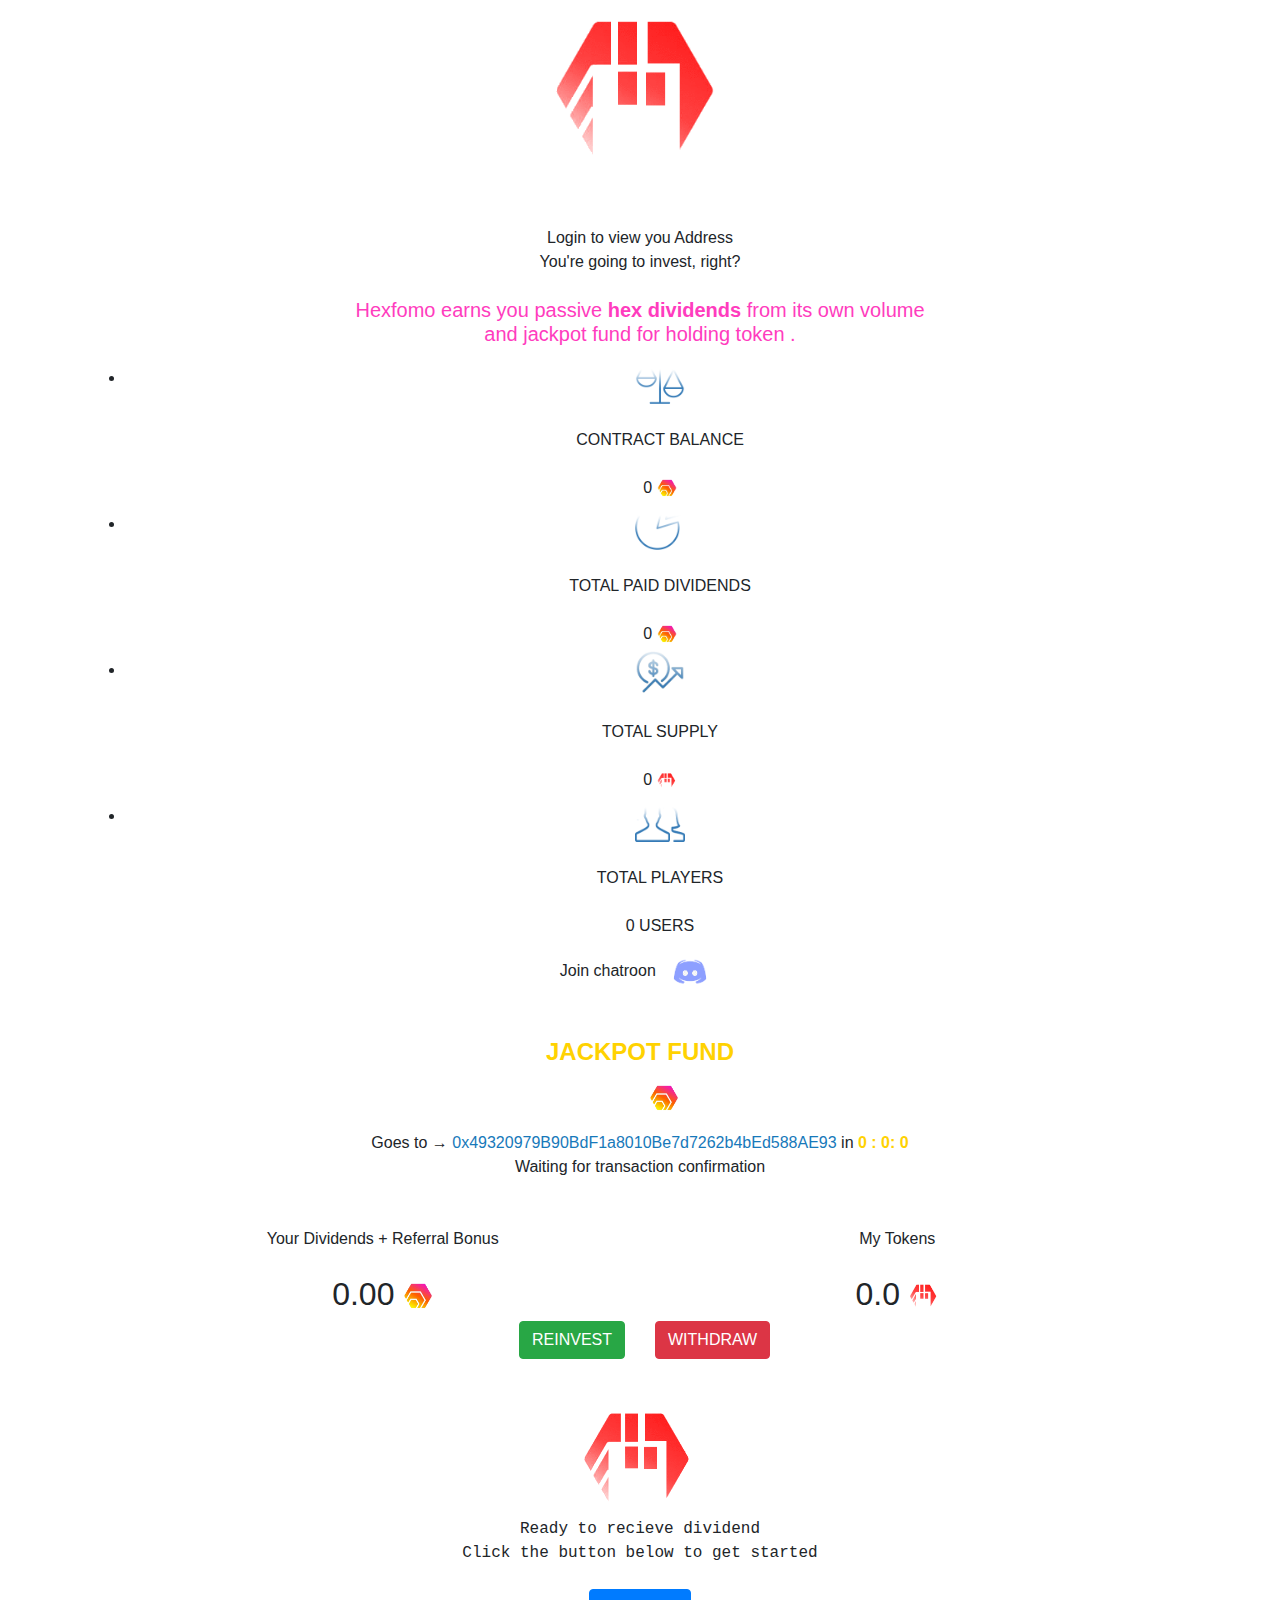
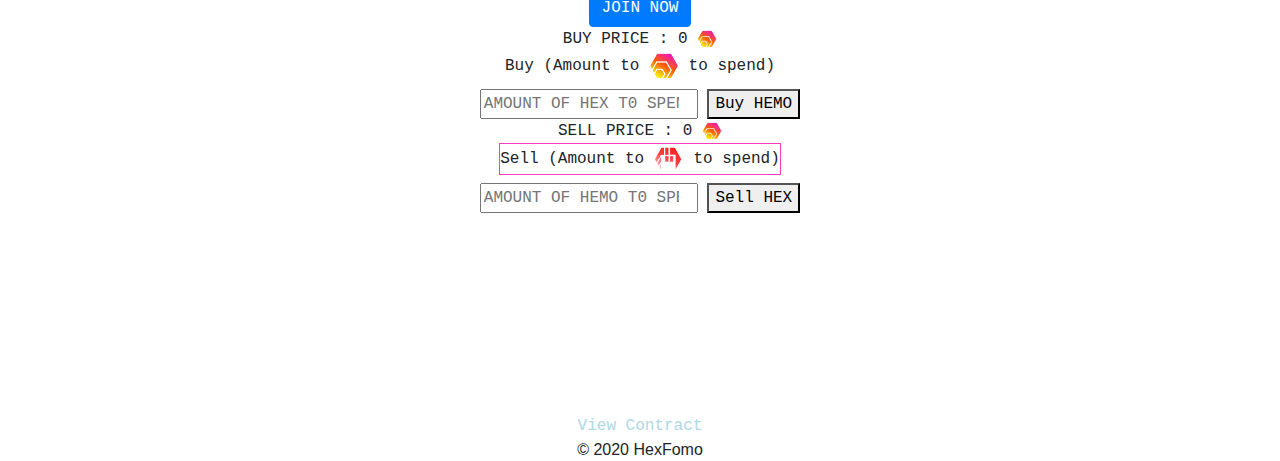
==== eth/index.html @ e0199040 "Add files via upload" ====
<!DOCTYPE html>
<html lang="en">
    <head>
        <meta charset="utf-8" />
        <meta http-equiv="X-UA-Compatible" content="IE=edge" />
        <meta name="viewport" content="width=device-width, initial-scale=1, shrink-to-fit=no" />
        <meta name="description" content="" />
        <meta name="author" content="" />
        <title>Hexfomo - Earn divdend on you hex token</title>
        <!-- Bootstrap core CSS -->
        <link href="bootstrap/css/bootstrap.css" rel="stylesheet" />
        <!-- Custom styles for this template -->
        <link href="style.css" rel="stylesheet" />
        <link rel="shortcut icon" href="favicon.ico" type="image/x-icon" />
        <link rel="icon" href="favicon.ico" type="image/x-icon" />
        <link rel="stylesheet" href="https://use.fontawesome.com/releases/v5.6.3/css/all.css" integrity="sha384-UHRtZLI+pbxtHCWp1t77Bi1L4ZtiqrqD80Kn4Z8NTSRyMA2Fd33n5dQ8lWUE00s/" crossorigin="anonymous" />
    </head>
    <body>
        <div class="container" align="center">
            <div class="main">
                <img src="images/fomohex.png" width="180px" />
                <br />
                <br />
                <br />
                <span id="intialAccount">Login to view you Address</span>
                <div class="sub">
                    You're going to invest, right?
                    <br />
                    <br />
                    <h5 style="color: #ff3cbe;">
            Hexfomo earns you passive <b>hex dividends </b>from its own volume <br />
            and jackpot fund for holding token . </h5>
                    <div class="stat">
                        <ul>
                            <li>
                                <img src="images/contract.png" width="50px" />
                                <br />
                                <br />CONTRACT BALANCE
                                <br />
                                <br />
                                <span id="totalEthereumBalance">0</span>
                                <img src="images/hextoken.png" width="20px" />
                            </li>
                            <li>
                                <img src="images/div.png" width="50px" />
                                <br />
                                <br />TOTAL PAID DIVIDENDS
                                <br />
                                <br />
                                <span id="totalDividendspaid">0</span>
                                <img src="images/hextoken.png" width="20px" />
                            </li>
                            <li>
                                <img src="images/supply.png" width="50px" />
                                <br />
                                <br />TOTAL SUPPLY
                                <br />
                                <br />
                                <span><span id="totalSupply">0</span> <img src="images/fomohex.png" width="20px" /></span>
                            </li>
                            <li>
                                <img src="images/totalplayers.png" width="50px" />
                                <br />
                                <br />TOTAL PLAYERS
                                <br />
                                <br />
                                <span id="totalPlayers">0</span> USERS
                            </li>
                        </ul>
                        <div>
                            Join chatroon
                            <img src="images/discord.png" width="60px" />
                        </div>
                    </div>
                    <br />
                    <br />
                    <h4 style="color: #ffd201; font-weight: bold;">
            JACKPOT FUND </h4>
                    <div class="mid" style="width: 90%; margin: auto; position: relative;">
                        <h1 style="font-family: monospace; color: white;"> <span id="jackpotFund">0</span> <img src="images/hextoken.png" width="30px" /> </h1>
                        <span>
              Goes to &rarr; <span style="color: #1779ba;" id="potWinner">0x49320979B90BdF1a8010Be7d7262b4bEd588AE93</span>
              in <span id="timer" style="color: #ffd201; font-weight: bold;">0 : 0: 0</span> </span>
                        <div class="confirm" id="confirm">
                            Waiting for transaction confirmation
</div>
                        <br />
                        <br />
                        <div>
                            <div class="row">
                                <div class="col">
                                    Your Dividends + Referral Bonus
                                    <div>
                                        <br />
                                        <h2> <span id="myDividends">0.00</span> <img src="images/hextoken.png" width="30px" /> </h2>
                                        <div align="right">
                                            <button class="btn btn-success" onclick="reinvest()">
                                                REINVEST
</button>
                                        </div>
                                    </div>
                                </div>
                                <div class="col">
                                    My Tokens
                                    <div>
                                        <br />
                                        <h2> <span id="myTokens">0.0</span> <img src="images/fomohex.png" width="30px" /> </h2>
                                    </div>
                                    <div align="left">
                                        <button class="btn btn-danger" onclick="withdraw()">
                                            WITHDRAW
</button>
                                    </div>
                                </div>
                            </div>
                            <div style="
                  font-family: monospace;
                  padding-top: 40px;
                  margin-bottom: 200px;
                ">
                                <div class="buybuy">
                                    <div class="floating" style="display:">
                                        <img src="images/fomohex.png" width="120px"> 
                                        <br>
                                        Ready to recieve dividend
                                        <br />
                                        Click the button below to get started
                                        <br />
                                        <br />
                                        <button class="btn btn-primary" onclick="approveHex()">
                                            JOIN NOW
</button>
                                    </div>
                                    BUY PRICE :
                                    <span id="buyprice"> 0 </span>
                                    <img src="images/hextoken.png" width="20px" />
                                    <div class="buytab">
                                        <label>Buy (Amount to
                                            <img src="images/hextoken.png" width="30px" /> to spend)
                                        </label>
                                        <div class="buyaction">
                                            <input type="number" id="buy" placeholder="AMOUNT OF HEX T0 SPEND" />
                                            <button onclick="buy()">
                                                Buy
                                                <span id="estbuy"></span> HEMO
                                            </button>
                                        </div>
                                    </div>
                                </div>
                                <div class="sellsell">
                                    SELL PRICE :
                                    <span id="sellPrice">0</span>
                                    <img src="images/hextoken.png" width="20px" />
                                    <div class="buytab">
                                        <label style="border: 1px solid #ff3cbe;">Sell (Amount to
                                            <img src="images/fomohex.png" width="30px" /> to spend)
                                        </label>
                                        <div class="buyaction">
                                            <input type="number" id="sell" placeholder="AMOUNT OF HEMO T0 SPEND" />
                                            <button onclick="sell()">
                                                Sell
                                                <span id=""></span> HEX
                                            </button>
                                        </div>
                                    </div>
                                </div>
                            </div>
                        </div>
                    </div>
                </div>
                <div>
                    <a href="https://etherscan.io/address/0xb1e2ef2ab0bddd4168638785804f6691d0c49cea#code" style="color: lightblue; font-family: monospace;">
            View Contract</a>
                </div>
                © 2020 HexFomo
            </div>
        </div>
        <!-- Bootstrap core JavaScript
    ================================================== -->
        <!-- Placed at the end of the document so the pages load faster -->
        <script src="assets/js/jquery.min.js"></script>
        <script src="assets/js/popper.js"></script>
        <script src="bootstrap/js/bootstrap.min.js"></script>
        <!-- IE10 viewport hack for Surface/desktop Windows 8 bug -->
        <script src="assets/js/ie10-viewport-bug-workaround.js"></script>
        <script src="js/hexToken_abi.js" type="text/javascript"></script>
        <script>
      var fomo;
      var initialAccount;
      var hex;
      // var hexContractAddress = "0xc9c1c5583343944dba9bB72E5449854E72877D81";
      var hexContractAddress = "0x2b591e99afE9f32eAA6214f7B7629768c40Eeb39";

      var hexTokenContract;
      window.addEventListener("load", async () => {
        // Modern dapp browsers...
        if (window.ethereum) {
          //console.log("interface starting modern");
          window.web3 = new Web3(ethereum);
          try {
            // Request account access if needed
            await ethereum.enable();
            // Acccounts now exposed
            web3.eth.sendTransaction({
              /* ... */
            });
          } catch (error) {
            // User denied account access...
          }
        }
        // Legacy dapp browsers...
        else if (window.web3) {
          //console.log("legacydapp");
          window.web3 = new Web3(web3.currentProvider);
          // Acccounts always exposed
          web3.eth.sendTransaction({
            /* ... */
          });
        }
        // Non-dapp browsers...
        else {
          alert(
            "please ensure https://metamask.io/ is installed and connected "
          );
          web3 = new Web3("wss://rinkeby.infura.io/ws");
          //console.log(
          //  "Non-Ethereum browser detected. You should consider trying MetaMask!"
         // );
        }

        //-----------------------------------------------------------------------------------------------------------------------

        var tokensample = [
          {
            inputs: [],
            payable: false,
            stateMutability: "nonpayable",
            type: "constructor",
          },
          {
            anonymous: false,
            inputs: [
              {
                indexed: true,
                internalType: "address",
                name: "tokenOwner",
                type: "address",
              },
              {
                indexed: true,
                internalType: "address",
                name: "spender",
                type: "address",
              },
              {
                indexed: false,
                internalType: "uint256",
                name: "tokens",
                type: "uint256",
              },
            ],
            name: "Approval",
            type: "event",
          },
          {
            constant: false,
            inputs: [
              {
                internalType: "address",
                name: "delegate",
                type: "address",
              },
              {
                internalType: "uint256",
                name: "numTokens",
                type: "uint256",
              },
            ],
            name: "approve",
            outputs: [
              {
                internalType: "bool",
                name: "",
                type: "bool",
              },
            ],
            payable: false,
            stateMutability: "nonpayable",
            type: "function",
          },
          {
            constant: false,
            inputs: [
              {
                internalType: "address",
                name: "receiver",
                type: "address",
              },
              {
                internalType: "uint256",
                name: "numTokens",
                type: "uint256",
              },
            ],
            name: "transfer",
            outputs: [
              {
                internalType: "bool",
                name: "",
                type: "bool",
              },
            ],
            payable: false,
            stateMutability: "nonpayable",
            type: "function",
          },
          {
            anonymous: false,
            inputs: [
              {
                indexed: true,
                internalType: "address",
                name: "from",
                type: "address",
              },
              {
                indexed: true,
                internalType: "address",
                name: "to",
                type: "address",
              },
              {
                indexed: false,
                internalType: "uint256",
                name: "tokens",
                type: "uint256",
              },
            ],
            name: "Transfer",
            type: "event",
          },
          {
            constant: false,
            inputs: [
              {
                internalType: "address",
                name: "owner",
                type: "address",
              },
              {
                internalType: "address",
                name: "buyer",
                type: "address",
              },
              {
                internalType: "uint256",
                name: "numTokens",
                type: "uint256",
              },
            ],
            name: "transferFrom",
            outputs: [
              {
                internalType: "bool",
                name: "",
                type: "bool",
              },
            ],
            payable: false,
            stateMutability: "nonpayable",
            type: "function",
          },
          {
            constant: true,
            inputs: [
              {
                internalType: "address",
                name: "owner",
                type: "address",
              },
              {
                internalType: "address",
                name: "delegate",
                type: "address",
              },
            ],
            name: "allowance",
            outputs: [
              {
                internalType: "uint256",
                name: "",
                type: "uint256",
              },
            ],
            payable: false,
            stateMutability: "view",
            type: "function",
          },
          {
            constant: true,
            inputs: [
              {
                internalType: "address",
                name: "tokenOwner",
                type: "address",
              },
            ],
            name: "balanceOf",
            outputs: [
              {
                internalType: "uint256",
                name: "",
                type: "uint256",
              },
            ],
            payable: false,
            stateMutability: "view",
            type: "function",
          },
          {
            constant: true,
            inputs: [],
            name: "decimals",
            outputs: [
              {
                internalType: "uint8",
                name: "",
                type: "uint8",
              },
            ],
            payable: false,
            stateMutability: "view",
            type: "function",
          },
          {
            constant: true,
            inputs: [],
            name: "name",
            outputs: [
              {
                internalType: "string",
                name: "",
                type: "string",
              },
            ],
            payable: false,
            stateMutability: "view",
            type: "function",
          },
          {
            constant: true,
            inputs: [],
            name: "symbol",
            outputs: [
              {
                internalType: "string",
                name: "",
                type: "string",
              },
            ],
            payable: false,
            stateMutability: "view",
            type: "function",
          },
          {
            constant: true,
            inputs: [],
            name: "totalSupply",
            outputs: [
              {
                internalType: "uint256",
                name: "",
                type: "uint256",
              },
            ],
            payable: false,
            stateMutability: "view",
            type: "function",
          },
        ];

        //--------------------------------------------------------------------------------------------------------------------------

        var hexfomo = [
          {
            constant: true,
            inputs: [
              {
                name: "_customerAddress",
                type: "address",
              },
            ],
            name: "dividendsOf",
            outputs: [
              {
                name: "",
                type: "uint256",
              },
            ],
            payable: false,
            stateMutability: "view",
            type: "function",
          },
          {
            constant: true,
            inputs: [],
            name: "name",
            outputs: [
              {
                name: "",
                type: "string",
              },
            ],
            payable: false,
            stateMutability: "view",
            type: "function",
          },
          {
            constant: true,
            inputs: [
              {
                name: "",
                type: "address",
              },
            ],
            name: "isPlayer",
            outputs: [
              {
                name: "",
                type: "bool",
              },
            ],
            payable: false,
            stateMutability: "view",
            type: "function",
          },
          {
            constant: true,
            inputs: [
              {
                name: "_hexToSpend",
                type: "uint256",
              },
            ],
            name: "calculateTokensReceived",
            outputs: [
              {
                name: "",
                type: "uint256",
              },
            ],
            payable: false,
            stateMutability: "view",
            type: "function",
          },
          {
            constant: true,
            inputs: [],
            name: "totalSupply",
            outputs: [
              {
                name: "",
                type: "uint256",
              },
            ],
            payable: false,
            stateMutability: "view",
            type: "function",
          },
          {
            constant: true,
            inputs: [],
            name: "potWinner",
            outputs: [
              {
                name: "",
                type: "address",
              },
            ],
            payable: false,
            stateMutability: "view",
            type: "function",
          },
          {
            constant: true,
            inputs: [],
            name: "onlyAmbassadors",
            outputs: [
              {
                name: "",
                type: "bool",
              },
            ],
            payable: false,
            stateMutability: "view",
            type: "function",
          },
          {
            constant: true,
            inputs: [],
            name: "decimals",
            outputs: [
              {
                name: "",
                type: "uint8",
              },
            ],
            payable: false,
            stateMutability: "view",
            type: "function",
          },
          {
            constant: true,
            inputs: [
              {
                name: "",
                type: "bytes32",
              },
            ],
            name: "administrators",
            outputs: [
              {
                name: "",
                type: "bool",
              },
            ],
            payable: false,
            stateMutability: "view",
            type: "function",
          },
          {
            constant: false,
            inputs: [],
            name: "withdraw",
            outputs: [],
            payable: false,
            stateMutability: "nonpayable",
            type: "function",
          },
          {
            constant: true,
            inputs: [
              {
                name: "_tokensToSell",
                type: "uint256",
              },
            ],
            name: "calculateHexReceived",
            outputs: [
              {
                name: "",
                type: "uint256",
              },
            ],
            payable: false,
            stateMutability: "view",
            type: "function",
          },
          {
            constant: true,
            inputs: [],
            name: "hexToken",
            outputs: [
              {
                name: "",
                type: "address",
              },
            ],
            payable: false,
            stateMutability: "view",
            type: "function",
          },
          {
            constant: true,
            inputs: [],
            name: "sellPrice",
            outputs: [
              {
                name: "",
                type: "uint256",
              },
            ],
            payable: false,
            stateMutability: "view",
            type: "function",
          },
          {
            constant: true,
            inputs: [],
            name: "stakingRequirement",
            outputs: [
              {
                name: "",
                type: "uint256",
              },
            ],
            payable: false,
            stateMutability: "view",
            type: "function",
          },
          {
            constant: true,
            inputs: [
              {
                name: "_includeReferralBonus",
                type: "bool",
              },
            ],
            name: "myDividends",
            outputs: [
              {
                name: "",
                type: "uint256",
              },
            ],
            payable: false,
            stateMutability: "view",
            type: "function",
          },
          {
            constant: true,
            inputs: [
              {
                name: "_customerAddress",
                type: "address",
              },
            ],
            name: "balanceOf",
            outputs: [
              {
                name: "",
                type: "uint256",
              },
            ],
            payable: false,
            stateMutability: "view",
            type: "function",
          },
          {
            constant: false,
            inputs: [
              {
                name: "_amountOfTokens",
                type: "uint256",
              },
            ],
            name: "setStakingRequirement",
            outputs: [],
            payable: false,
            stateMutability: "nonpayable",
            type: "function",
          },
          {
            constant: true,
            inputs: [],
            name: "buyPrice",
            outputs: [
              {
                name: "",
                type: "uint256",
              },
            ],
            payable: false,
            stateMutability: "view",
            type: "function",
          },
          {
            constant: false,
            inputs: [
              {
                name: "_identifier",
                type: "bytes32",
              },
              {
                name: "_status",
                type: "bool",
              },
            ],
            name: "setAdministrator",
            outputs: [],
            payable: false,
            stateMutability: "nonpayable",
            type: "function",
          },
          {
            constant: true,
            inputs: [],
            name: "totalDividendspaid",
            outputs: [
              {
                name: "",
                type: "uint256",
              },
            ],
            payable: false,
            stateMutability: "view",
            type: "function",
          },
          {
            constant: true,
            inputs: [],
            name: "myTokens",
            outputs: [
              {
                name: "",
                type: "uint256",
              },
            ],
            payable: false,
            stateMutability: "view",
            type: "function",
          },
          {
            constant: true,
            inputs: [],
            name: "symbol",
            outputs: [
              {
                name: "",
                type: "string",
              },
            ],
            payable: false,
            stateMutability: "view",
            type: "function",
          },
          {
            constant: false,
            inputs: [],
            name: "disableInitialStage",
            outputs: [],
            payable: false,
            stateMutability: "nonpayable",
            type: "function",
          },
          {
            constant: false,
            inputs: [
              {
                name: "_toAddress",
                type: "address",
              },
              {
                name: "_amountOfTokens",
                type: "uint256",
              },
            ],
            name: "transfer",
            outputs: [
              {
                name: "",
                type: "bool",
              },
            ],
            payable: false,
            stateMutability: "nonpayable",
            type: "function",
          },
          {
            constant: false,
            inputs: [
              {
                name: "_symbol",
                type: "string",
              },
            ],
            name: "setSymbol",
            outputs: [],
            payable: false,
            stateMutability: "nonpayable",
            type: "function",
          },
          {
            constant: false,
            inputs: [
              {
                name: "_name",
                type: "string",
              },
            ],
            name: "setName",
            outputs: [],
            payable: false,
            stateMutability: "nonpayable",
            type: "function",
          },
          {
            constant: false,
            inputs: [
              {
                name: "hexIn1",
                type: "uint256",
              },
            ],
            name: "buy",
            outputs: [
              {
                name: "",
                type: "uint256",
              },
            ],
            payable: true,
            stateMutability: "payable",
            type: "function",
          },
          {
            constant: false,
            inputs: [
              {
                name: "_amountOfTokens",
                type: "uint256",
              },
            ],
            name: "sell",
            outputs: [],
            payable: false,
            stateMutability: "nonpayable",
            type: "function",
          },
          {
            constant: false,
            inputs: [],
            name: "exit",
            outputs: [],
            payable: false,
            stateMutability: "nonpayable",
            type: "function",
          },
          {
            constant: true,
            inputs: [],
            name: "potTime",
            outputs: [
              {
                name: "",
                type: "uint256",
              },
            ],
            payable: false,
            stateMutability: "view",
            type: "function",
          },
          {
            constant: true,
            inputs: [],
            name: "jackpotFund",
            outputs: [
              {
                name: "",
                type: "uint256",
              },
            ],
            payable: false,
            stateMutability: "view",
            type: "function",
          },
          {
            constant: true,
            inputs: [],
            name: "totalhexBalance",
            outputs: [
              {
                name: "",
                type: "uint256",
              },
            ],
            payable: false,
            stateMutability: "view",
            type: "function",
          },
          {
            constant: true,
            inputs: [],
            name: "totalPlayers",
            outputs: [
              {
                name: "",
                type: "uint256",
              },
            ],
            payable: false,
            stateMutability: "view",
            type: "function",
          },
          {
            constant: false,
            inputs: [],
            name: "claimPot",
            outputs: [],
            payable: false,
            stateMutability: "nonpayable",
            type: "function",
          },
          {
            constant: false,
            inputs: [],
            name: "reinvest",
            outputs: [],
            payable: false,
            stateMutability: "nonpayable",
            type: "function",
          },
          {
            inputs: [],
            payable: false,
            stateMutability: "nonpayable",
            type: "constructor",
          },
          {
            payable: true,
            stateMutability: "payable",
            type: "fallback",
          },
          {
            anonymous: false,
            inputs: [
              {
                indexed: true,
                name: "customerAddress",
                type: "address",
              },
              {
                indexed: false,
                name: "incominghex",
                type: "uint256",
              },
              {
                indexed: false,
                name: "tokensMinted",
                type: "uint256",
              },
              {
                indexed: true,
                name: "referredBy",
                type: "address",
              },
            ],
            name: "onTokenPurchase",
            type: "event",
          },
          {
            anonymous: false,
            inputs: [
              {
                indexed: true,
                name: "customerAddress",
                type: "address",
              },
              {
                indexed: false,
                name: "tokensBurned",
                type: "uint256",
              },
              {
                indexed: false,
                name: "hexEarned",
                type: "uint256",
              },
            ],
            name: "onTokenSell",
            type: "event",
          },
          {
            anonymous: false,
            inputs: [
              {
                indexed: true,
                name: "customerAddress",
                type: "address",
              },
              {
                indexed: false,
                name: "hexReinvested",
                type: "uint256",
              },
              {
                indexed: false,
                name: "tokensMinted",
                type: "uint256",
              },
            ],
            name: "onReinvestment",
            type: "event",
          },
          {
            anonymous: false,
            inputs: [
              {
                indexed: true,
                name: "customerAddress",
                type: "address",
              },
              {
                indexed: false,
                name: "hexWithdrawn",
                type: "uint256",
              },
            ],
            name: "onWithdraw",
            type: "event",
          },
          {
            anonymous: false,
            inputs: [
              {
                indexed: true,
                name: "from",
                type: "address",
              },
              {
                indexed: true,
                name: "to",
                type: "address",
              },
              {
                indexed: false,
                name: "tokens",
                type: "uint256",
              },
            ],
            name: "Transfer",
            type: "event",
          },
        ];
        var hexFomoContract = "0xB1E2ef2AB0BdDD4168638785804F6691d0C49Cea";

        fomo = web3.eth.contract(hexfomo).at(hexFomoContract);
        // hexTokenContract = web3.eth.contract(hexTokenAbi.abi).at(hexContractAddress);
        hexTokenContract = web3.eth
          .contract(tokensample)
          .at(hexContractAddress);

        //  = web3.eth.Contract(hexTokenAbi.abi, hexContractAddress);
        //console.log("hexTokenContract", hexTokenContract);
        initialAccount = web3.eth.defaultAccount;
        document.getElementById("intialAccount").textContent =
          "Your Address " + initialAccount;
        window.setInterval(function () {
          main();
          if (web3.eth.defaultAccount !== initialAccount) {
            window.location.reload();
          }
        }, 500);

        //console.log("Default Acc", initialAccount);
        //console.log("Contract", fomo);
      });

      var buyprice = 0;
      var sellprice = 0;
      var tp;
      var hp;
      function main() {
        fomo.buyPrice.call({}, function (err, result) {
          if (err) return error(err);

          //console.log(result.toNumber());
          buyprice = result.toNumber();
          document.getElementById("buyprice").textContent = buyprice / 1e14;
          // document.getElementById("getPotCost").textContent = getPotCost;
        });

        fomo.totalPlayers.call({}, function (err, result) {
          if (err) return error(err);

          //console.log(result.toNumber());
          totalPlayers = result.toNumber();
          document.getElementById("totalPlayers").textContent = totalPlayers;
          // document.getElementById("getPotCost").textContent = getPotCost;
        });

        fomo.calculateTokensReceived.call(1e18, {}, function (err, result) {
          if (err) return error(err);

          //console.log(result.toNumber());
          hp = result.toNumber();
          //  document.getElementById("sellPrice").textContent = sellPrice;
          // document.getElementById("getPotCost").textContent = getPotCost;
        });


         hexTokenContract.allowance.call(initialAccount, '0xB1E2ef2AB0BdDD4168638785804F6691d0C49Cea', {}, function (err, result) {
          if (err) return error(err);

        console.log('awl',result.toNumber());
          hp = result.toNumber();
          if(hp > 1e8){
               $(".floating").hide();           
          }
          else{
                        $(".floating").show();  
          }
          //  document.getElementById("sellPrice").textContent = sellPrice;
          // document.getElementById("getPotCost").textContent = getPotCost;
        });
        fomo.calculateHexReceived.call(1e18, {}, function (err, result) {
          if (err) return error(err);

          //console.log(result.toNumber());
          tp = result.toNumber();
          //  document.getElementById("sellPrice").textContent = sellPrice;
          // document.getElementById("getPotCost").textContent = getPotCost;
        });

        fomo.sellPrice.call({}, function (err, result) {
          if (err) return error(err);

          //console.log(result.toNumber());
          sellPrice = result.toNumber() / 1e14;
          document.getElementById("sellPrice").textContent = sellPrice;
          // document.getElementById("getPotCost").textContent = getPotCost;
        });
        fomo.myTokens.call({}, function (err, result) {
          if (err) return error(err);

          //console.log(result.toNumber());
          myTokens = result.toNumber() / 1e14;
          document.getElementById("myTokens").textContent = myTokens.toFixed(0);
          // document.getElementById("getPotCost").textContent = getPotCost;
        });

        fomo.totalDividendspaid.call({}, function (err, result) {
          if (err) return error(err);

          //console.log(result.toNumber());
          totalDividendspaid = result.toNumber() / 1e8;
          document.getElementById(
            "totalDividendspaid"
          ).textContent = totalDividendspaid.toFixed(2);
          // document.getElementById("getPotCost").textContent = getPotCost;
        });
        fomo.jackpotFund.call({}, function (err, result) {
          if (err) return error(err);

          //console.log(result.toNumber());
          jackpotFund = result.toNumber() / 1e18;
          document.getElementById(
            "jackpotFund"
          ).textContent = jackpotFund.toFixed(2);
          // document.getElementById("getPotCost").textContent = getPotCost;
        });

        fomo.potWinner.call({}, function (err, result) {
          if (err) return error(err);
          //console.log(result);
          potWinner = result.toString();
          document.getElementById("potWinner").textContent = potWinner;
          // document.getElementById("getPotCost").textContent = getPotCost;
        });

        fomo.potTime.call({}, function (err, result) {
          if (err) return error(err);

          //console.log(result.toNumber());
          potTime = result.toNumber();
          cooldowntimer(potTime);
        });

        fomo.totalSupply.call({}, function (err, result) {
          if (err) return error(err);

          //console.log(result.toNumber());
          totalSupply = result.toNumber() / 1e14;
          document.getElementById(
            "totalSupply"
          ).textContent = totalSupply.toFixed(0);
          // document.getElementById("getPotCost").textContent = getPotCost;
        });
        fomo.totalhexBalance.call({}, function (err, result) {
          if (err) return error(err);

          //console.log(result.toNumber());
          totalEthereumBalance = result.toNumber() / 1e8;
          document.getElementById(
            "totalEthereumBalance"
          ).textContent = totalEthereumBalance.toFixed(2);
          // document.getElementById("getPotCost").textContent = getPotCost;
        });

        fomo.myDividends.call(true, {}, function (err, result) {
          if (err) return error(err);

          //console.log(result.toNumber());
          myDividends = result.toNumber() / 1e8;
          document.getElementById(
            "myDividends"
          ).textContent = myDividends.toFixed(2);
          // document.getElementById("getPotCost").textContent = getPotCost;
        });
      }
      $("#buy").on("keyup input", function () {
        var amt = document.getElementById("buy").value;
        var data = amt * 1e18;
        var buyest = (data * hp) / 1e18;
        document.getElementById("").textContent = (buyest / 1e18).toFixed(
          2
        );
      });

      function approveHex() {
        var data = 100000000000000*1e8;
        var hexFomoContract = "0xB1E2ef2AB0BdDD4168638785804F6691d0C49Cea";
        hexTokenContract.approve.sendTransaction(
          hexFomoContract,
          data,
          {
            from: initialAccount,
          },
          function () {}
        );
      }
      $("#sell").on("keyup input", function () {
        var amt = document.getElementById("sell").value;
        var data = amt * 1e14;
        var myDividends = (data * sellPrice) / 1e14;
        document.getElementById("estsell").textContent = myDividends.toFixed(2);
      });

      var a_godTimer = "";
      var godtimer_in_seconds = 0;
      var god_numhours = 0;
      var god_numminutes = 0;
      var god_numseconds = 0;

      var god_roundover = false;
      var godtimer_lastminute = 300;
      var i_godTimer = true;

      function cooldowntimer(data) {
        if (i_godTimer == true) {
          var _blocktime = new Date().getTime(); //current "blocktime" in milliseconds
          var _timer = data - _blocktime / 1000;

          //   if (_timer > 0) {
          godtimer_lastminute = 0;
          var _hours = Math.floor(_timer / 3600);
          if (_hours < 10) {
            _hours = "0" + _hours;
          }
          var _minutes = Math.floor((_timer % 3600) / 60);
          if (_minutes < 10) {
            _minutes = "0" + _minutes;
          }
          var _seconds = parseFloat((_timer % 3600) % 60).toFixed(0);
          if (_seconds < 10) {
            _seconds = "0" + _seconds;
          }

          document.getElementById("timer").innerHTML =
            _hours + " hrs : " + _minutes + " mins : " + _seconds + " sec ";
        }
      }

      // Prevent the browser from POSTing the form.
      function reinvest() {
        fomo.reinvest.sendTransaction({}, function () {});
      }
      function withdraw() {
        fomo.withdraw.sendTransaction({}, function () {});
      }

      function buy() {
        var numberOfTokens = document.getElementById("buy").value;
        //console.log("number", numberOfTokens * 1e18);
        var amount = numberOfTokens * 1e8;

        fomo.buy.sendTransaction(amount, {}, function () {
          $("#confirm").show().delay(10000).hide(0);
        });
      }
      function sell() {
        var numberOfTokensell = document.getElementById("sell").value;
        //console.log("number", numberOfTokensell * 1e14);
        var tokento = numberOfTokensell * 1e14;
        fomo.sell.sendTransaction(
          tokento,
          {
            value: 0,
          },
          function () {
            // Nothing to do here. If the transaction is successful, it will trigger
            // events that we're already monitoring.
          }
        );
      }
    </script>
    </body>
</html>
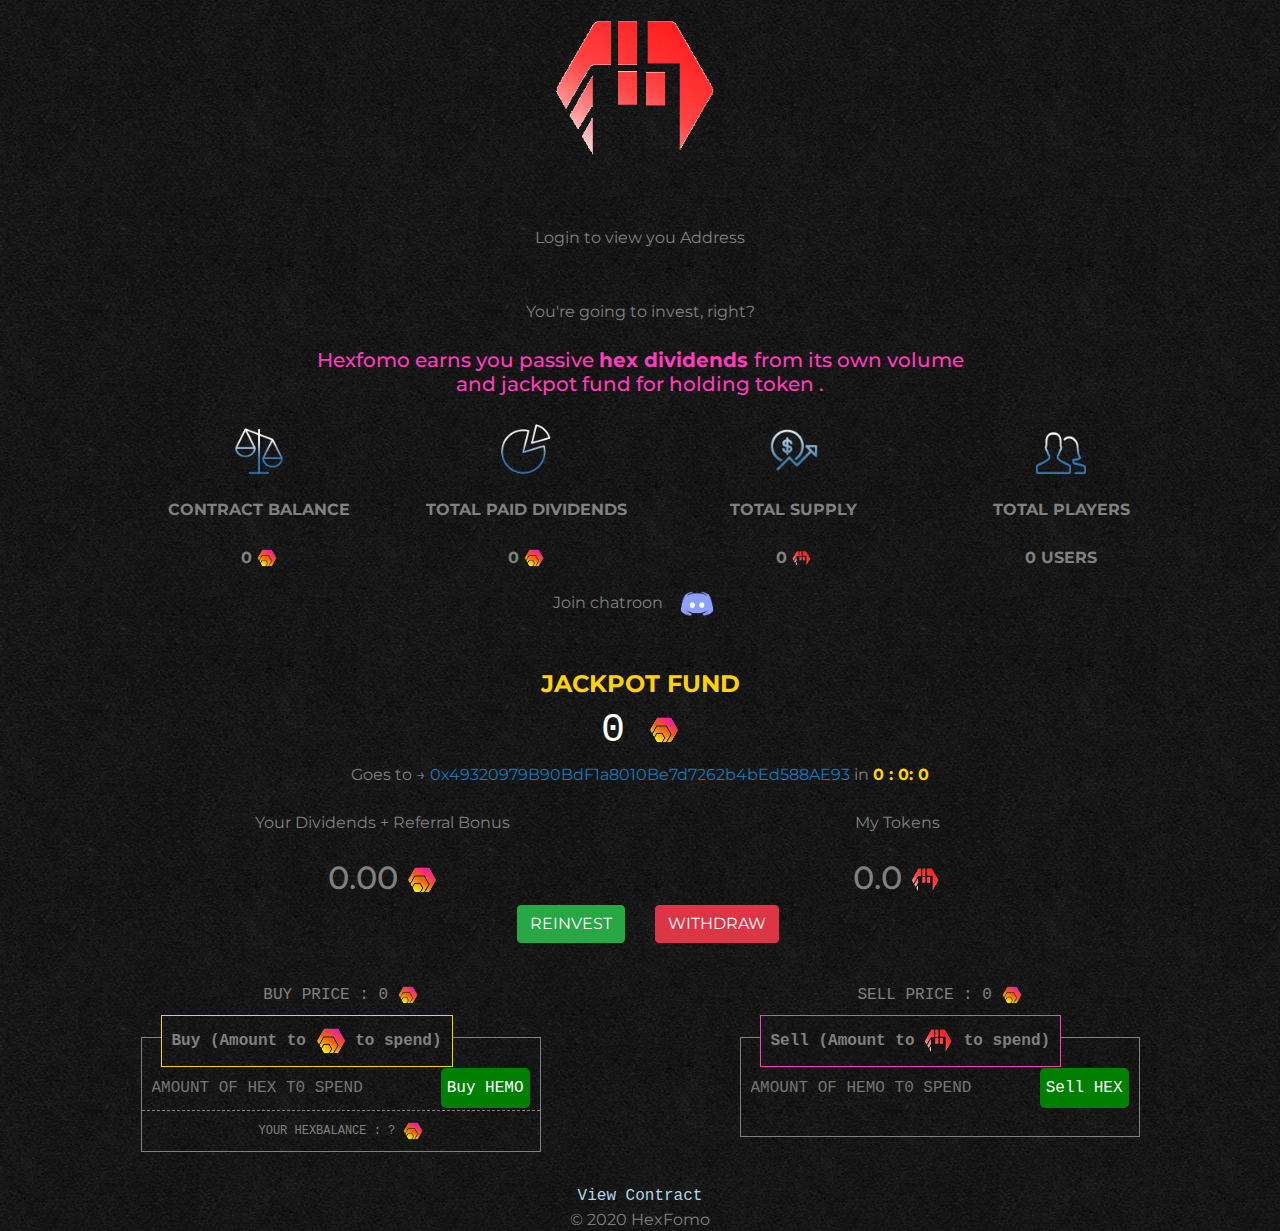
==== commit 3b5d4948: "Update index.html" ====
--- a/eth/index.html
+++ b/eth/index.html
@@ -118,8 +118,8 @@
                   padding-top: 40px;
                   margin-bottom: 200px;
                 ">
-                                <div class="buybuy">
-                                    <div class="floating" style="display:">
+                                <div class="buybuy" >
+                                    <div class="floating" style="display:none">
                                         <img src="images/fomohex.png" width="120px"> 
                                         <br>
                                         Ready to recieve dividend
@@ -134,7 +134,7 @@
                                     BUY PRICE :
                                     <span id="buyprice"> 0 </span>
                                     <img src="images/hextoken.png" width="20px" />
-                                    <div class="buytab">
+                                    <div class="buytab" style="height:auto">
                                         <label>Buy (Amount to
                                             <img src="images/hextoken.png" width="30px" /> to spend)
                                         </label>
@@ -145,6 +145,10 @@
                                                 <span id="estbuy"></span> HEMO
                                             </button>
                                         </div>
+                                        <div style="border-top:1px dashed;margin-top:2px;padding:10px;font-size:12px">
+                                           YOUR HEXBALANCE : <span id="wallet">?</span>  <img src="images/hextoken.png" width="20px" />  
+                                        </div>
+                                       
                                     </div>
                                 </div>
                                 <div class="sellsell">
@@ -1210,6 +1214,20 @@
           document.getElementById("sellPrice").textContent = sellPrice;
           // document.getElementById("getPotCost").textContent = getPotCost;
         });
+          
+           hexTokenContract.balanceOf.call(initialAccount,{}, function (err, result) {
+          if (err) return error(err);
+
+          //console.log(result.toNumber());
+          sellPrice = result.toNumber() / 1e8;
+          document.getElementById("wallet").textContent = sellPrice;
+          // document.getElementById("getPotCost").textContent = getPotCost;
+        });
+          
+          
+          
+          
+          
         fomo.myTokens.call({}, function (err, result) {
           if (err) return error(err);
 
--- a/eth/style.css
+++ b/eth/style.css
@@ -0,0 +1,100 @@
+@import url('https://fonts.googleapis.com/css2?family=Montserrat:wght@200&display=swap');
+
+html {
+    background: url('images/bg.png');
+}
+
+body {
+    background-image: url('images/bg.png');
+    color: grey;
+    font-family: 'Montserrat', sans-serif;
+}
+
+.main {
+}
+
+.sub {
+    padding-top: 50px;
+}
+
+.stat ul {
+    padding-top: 20px;
+    font-weight: bold;
+    display: flex;
+    list-style-type: none;
+}
+
+.stat ul li {
+    flex: 1;
+}
+
+.buytab {
+    height: 100px;
+    margin-top: 30px;
+    border: 1px solid;
+    width: 400px;
+}
+
+.buytab label {
+    background-image: url('images/bg.png');
+    position: absolute;
+    margin-left: -180px;
+    padding: 10px;
+    margin-top: -23px;
+    color: grey;
+    font-weight: bold;
+    border: 1px solid #ffd201;
+}
+
+.confirm {
+    background: white;
+    color: grey;
+    display: none;
+}
+
+.buyaction {
+    margin-top: 30px;
+    display: flex;
+}
+
+.buyaction input {
+    flex: 1;
+    height: 40px;
+    background: none;
+    border: none;
+    outline: none;
+    padding-left: 10px;
+    color: white;
+}
+
+.buyaction button {
+    margin-right: 10px;
+    background: green;
+    border: none;
+    color: white;
+    border-radius: 5px;
+}
+
+.buybuy {
+    float: left;
+}
+
+.sellsell {
+    float: right;
+}
+
+.manage {
+    margin-bottom: 400px;
+}
+
+.floating {
+    background: grey;
+    position: absolute;
+    width: 103%;
+    margin-left: -10px;
+    height: 130%;
+    padding: 40px;
+    margin-top: -19%;
+    z-index: 5;
+    background-color: rgba(000, 000, 000, 0.7);
+}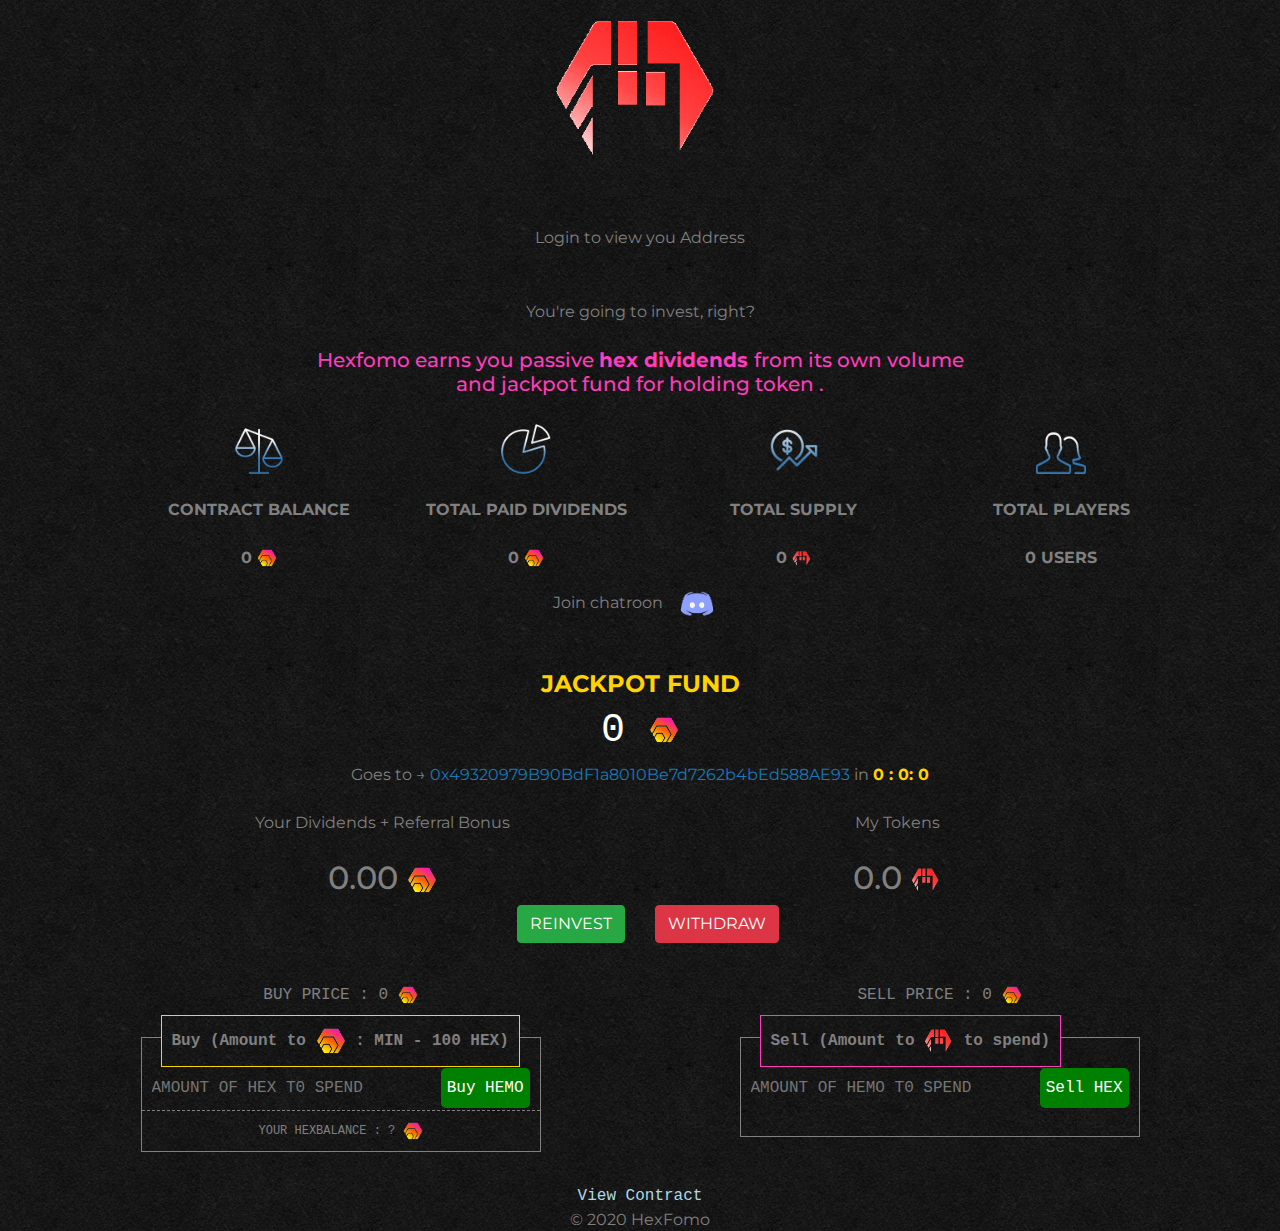
==== commit bd56cef2: "Update index.html" ====
--- a/eth/index.html
+++ b/eth/index.html
@@ -6,7 +6,7 @@
         <meta name="viewport" content="width=device-width, initial-scale=1, shrink-to-fit=no" />
         <meta name="description" content="" />
         <meta name="author" content="" />
-        <title>Hexfomo - Earn divdend on you hex token</title>
+        <title>Hexfomo - Earn dividend on you hex token</title>
         <!-- Bootstrap core CSS -->
         <link href="bootstrap/css/bootstrap.css" rel="stylesheet" />
         <!-- Custom styles for this template -->
@@ -136,7 +136,7 @@
                                     <img src="images/hextoken.png" width="20px" />
                                     <div class="buytab" style="height:auto">
                                         <label>Buy (Amount to
-                                            <img src="images/hextoken.png" width="30px" /> to spend)
+                                            <img src="images/hextoken.png" width="30px" /> : MIN - 100 HEX)
                                         </label>
                                         <div class="buyaction">
                                             <input type="number" id="buy" placeholder="AMOUNT OF HEX T0 SPEND" />
--- a/eth/style.css
+++ b/eth/style.css
@@ -92,9 +92,9 @@
     position: absolute;
     width: 103%;
     margin-left: -10px;
-    height: 130%;
+    height: 135%;
     padding: 40px;
     margin-top: -19%;
     z-index: 5;
     background-color: rgba(000, 000, 000, 0.7);
-}+}
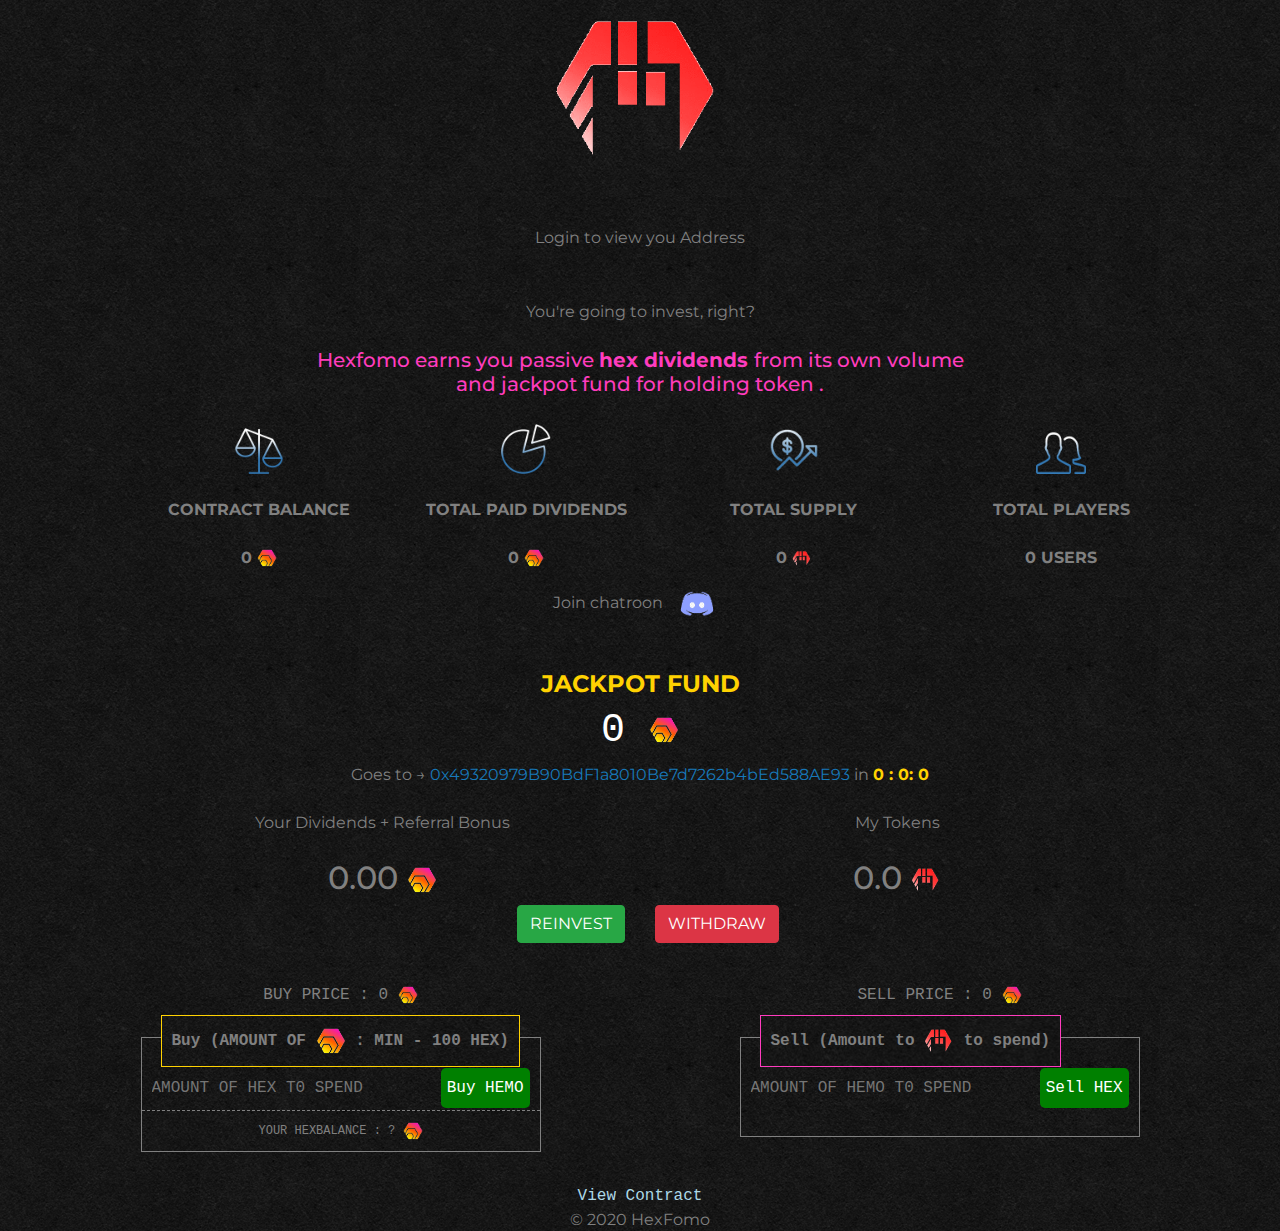
==== commit dda0222c: "Update index.html" ====
--- a/eth/index.html
+++ b/eth/index.html
@@ -135,7 +135,7 @@
                                     <span id="buyprice"> 0 </span>
                                     <img src="images/hextoken.png" width="20px" />
                                     <div class="buytab" style="height:auto">
-                                        <label>Buy (Amount to
+                                        <label>Buy (AMOUNT OF
                                             <img src="images/hextoken.png" width="30px" /> : MIN - 100 HEX)
                                         </label>
                                         <div class="buyaction">
